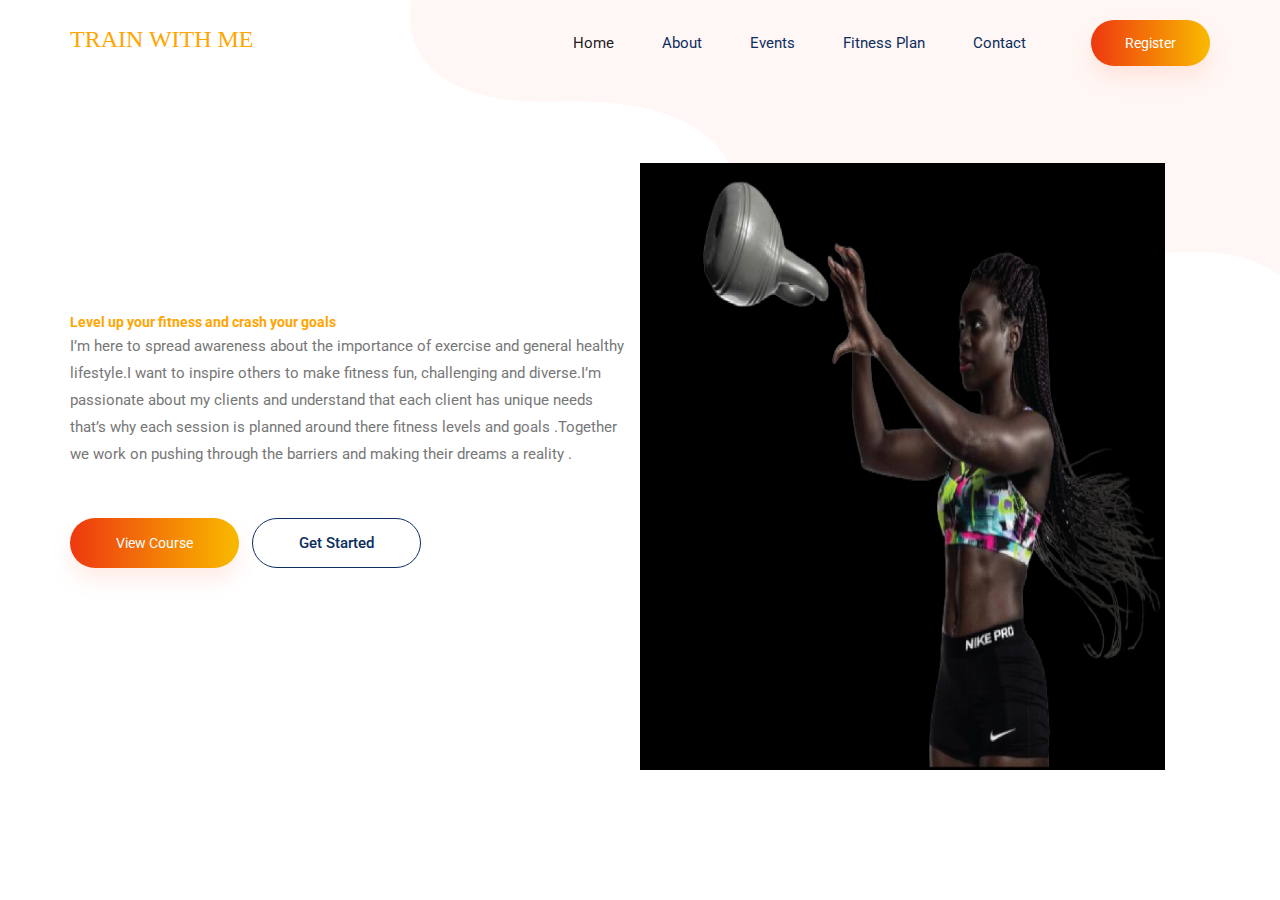
==== index.html @ f48fae8d "update" ====
<!doctype html>
<html lang="en">

<head>
    <!-- Required meta tags -->
    <meta charset="utf-8">
    <meta name="viewport" content="width=device-width, initial-scale=1, shrink-to-fit=no">
    <title>Train with Me</title>
    <link rel="icon" href="img/favicon.png">
    <!-- Bootstrap CSS -->
    <link rel="stylesheet" href="css/bootstrap.min.css">
    <!-- animate CSS -->
    <link rel="stylesheet" href="css/animate.css">
    <!-- owl carousel CSS -->
    <link rel="stylesheet" href="css/owl.carousel.min.css">
    <!-- themify CSS -->
    <link rel="stylesheet" href="css/themify-icons.css">
    <!-- flaticon CSS -->
    <link rel="stylesheet" href="css/flaticon.css">
    <!-- font awesome CSS -->
    <link rel="stylesheet" href="css/magnific-popup.css">
    <!-- swiper CSS -->
    <link rel="stylesheet" href="css/slick.css">
    <!-- style CSS -->
    <link rel="stylesheet" href="css/style.css">
</head>

<body>
    <!--::header part start::-->
    <header class="main_menu home_menu">
        <div class="container">
            <div class="row align-items-center">
                <div class="col-lg-12">
                    <nav class="navbar navbar-expand-lg navbar-light">
                         <a class="navbar-brand" href="index.html"><h3 style="color: orange ; font-family: 'Aladin', cursive;">TRAIN WITH ME </h3> </a>
                        <button class="navbar-toggler" type="button" data-toggle="collapse"
                            data-target="#navbarSupportedContent" aria-controls="navbarSupportedContent"
                            aria-expanded="false" aria-label="Toggle navigation">
                            <span class="navbar-toggler-icon"></span>
                        </button>

                        <div class="collapse navbar-collapse main-menu-item justify-content-end"
                            id="navbarSupportedContent">
                            <ul class="navbar-nav align-items-center">
                                <li class="nav-item active">
                                    <a class="nav-link" href="index.html">Home</a>
                                </li>
                                <li class="nav-item">
                                    <a class="nav-link" href="about.html">About</a>
                                </li>
                                <li class="nav-item">
                                    <a class="nav-link" href="cource.html">Events</a>
                                </li>
                                <li class="nav-item">
                                    <a class="nav-link" href="blog.html">Fitness Plan</a>
                                </li>
                                
                                <li class="nav-item">
                                    <a class="nav-link" href="contact.html">Contact</a>
                                </li>
                                <li class="d-none d-lg-block">
                                    <a class="btn_1" href="#">Register</a>
                                </li>
                            </ul>
                        </div>
                    </nav>
                </div>
            </div>
        </div>
    </header>
    <!-- Header part end-->

    <!-- banner part start-->
    <section class="banner_part">
        <div class="container">
            <div class="row align-items-center">
                <div class="col-lg-6 col-xl-6">
                    <div class="banner_text">
                        <div class="banner_text_iner">

                            <strong style="color: orange">Level up your fitness and crash your goals</strong> 
                            <p>I’m here to spread awareness about the importance of exercise and general healthy lifestyle.I want to inspire others to make fitness fun, challenging and diverse.I’m passionate about my clients and understand that each client has unique needs that’s why each session is planned around there fitness levels and goals .Together we work on pushing through the barriers and making their dreams a reality .</p>
                            <a href="#" class="btn_1">View Course </a>
                            <a href="#" class="btn_2">Get Started </a>
                        </div>
                    </div>
                </div>
            </div>
        </div>
    </section>
    <!-- banner part start-->

 
    <!-- member_counter counter end -->

  

    


   
   

    <!-- jquery plugins here-->
    <!-- jquery -->
    <script src="js/jquery-1.12.1.min.js"></script>
    <!-- popper js -->
    <script src="js/popper.min.js"></script>
    <!-- bootstrap js -->
    <script src="js/bootstrap.min.js"></script>
    <!-- easing js -->
    <script src="js/jquery.magnific-popup.js"></script>
    <!-- swiper js -->
    <script src="js/swiper.min.js"></script>
    <!-- swiper js -->
    <script src="js/masonry.pkgd.js"></script>
    <!-- particles js -->
    <script src="js/owl.carousel.min.js"></script>
    <script src="js/jquery.nice-select.min.js"></script>
    <!-- swiper js -->
    <script src="js/slick.min.js"></script>
    <script src="js/jquery.counterup.min.js"></script>
    <script src="js/waypoints.min.js"></script>
    <!-- custom js -->
    <script src="js/custom.js"></script>
</body>

</html>
---- css/themify-icons.css ----
@font-face {
	font-family: 'themify';
	src:url('../fonts/themify.eot?-fvbane');
	src:url('../fonts/themify.eot?#iefix-fvbane') format('embedded-opentype'),
		url('../fonts/themify.woff?-fvbane') format('woff'),
		url('../fonts/themify.ttf?-fvbane') format('truetype'),
		url('../fonts/themify.svg?-fvbane#themify') format('svg');
	font-weight: normal;
	font-style: normal;
}

[class^="ti-"], [class*=" ti-"] {
	font-family: 'themify';
	speak: none;
	font-style: normal;
	font-weight: normal;
	font-variant: normal;
	text-transform: none;
	line-height: 1;

	/* Better Font Rendering =========== */
	-webkit-font-smoothing: antialiased;
	-moz-osx-font-smoothing: grayscale;
}

.ti-wand:before {
	content: "\e600";
}
.ti-volume:before {
	content: "\e601";
}
.ti-user:before {
	content: "\e602";
}
.ti-unlock:before {
	content: "\e603";
}
.ti-unlink:before {
	content: "\e604";
}
.ti-trash:before {
	content: "\e605";
}
.ti-thought:before {
	content: "\e606";
}
.ti-target:before {
	content: "\e607";
}
.ti-tag:before {
	content: "\e608";
}
.ti-tablet:before {
	content: "\e609";
}
.ti-star:before {
	content: "\e60a";
}
.ti-spray:before {
	content: "\e60b";
}
.ti-signal:before {
	content: "\e60c";
}
.ti-shopping-cart:before {
	content: "\e60d";
}
.ti-shopping-cart-full:before {
	content: "\e60e";
}
.ti-settings:before {
	content: "\e60f";
}
.ti-search:before {
	content: "\e610";
}
.ti-zoom-in:before {
	content: "\e611";
}
.ti-zoom-out:before {
	content: "\e612";
}
.ti-cut:before {
	content: "\e613";
}
.ti-ruler:before {
	content: "\e614";
}
.ti-ruler-pencil:before {
	content: "\e615";
}
.ti-ruler-alt:before {
	content: "\e616";
}
.ti-bookmark:before {
	content: "\e617";
}
.ti-bookmark-alt:before {
	content: "\e618";
}
.ti-reload:before {
	content: "\e619";
}
.ti-plus:before {
	content: "\e61a";
}
.ti-pin:before {
	content: "\e61b";
}
.ti-pencil:before {
	content: "\e61c";
}
.ti-pencil-alt:before {
	content: "\e61d";
}
.ti-paint-roller:before {
	content: "\e61e";
}
.ti-paint-bucket:before {
	content: "\e61f";
}
.ti-na:before {
	content: "\e620";
}
.ti-mobile:before {
	content: "\e621";
}
.ti-minus:before {
	content: "\e622";
}
.ti-medall:before {
	content: "\e623";
}
.ti-medall-alt:before {
	content: "\e624";
}
.ti-marker:before {
	content: "\e625";
}
.ti-marker-alt:before {
	content: "\e626";
}
.ti-arrow-up:before {
	content: "\e627";
}
.ti-arrow-right:before {
	content: "\e628";
}
.ti-arrow-left:before {
	content: "\e629";
}
.ti-arrow-down:before {
	content: "\e62a";
}
.ti-lock:before {
	content: "\e62b";
}
.ti-location-arrow:before {
	content: "\e62c";
}
.ti-link:before {
	content: "\e62d";
}
.ti-layout:before {
	content: "\e62e";
}
.ti-layers:before {
	content: "\e62f";
}
.ti-layers-alt:before {
	content: "\e630";
}
.ti-key:before {
	content: "\e631";
}
.ti-import:before {
	content: "\e632";
}
.ti-image:before {
	content: "\e633";
}
.ti-heart:before {
	content: "\e634";
}
.ti-heart-broken:before {
	content: "\e635";
}
.ti-hand-stop:before {
	content: "\e636";
}
.ti-hand-open:before {
	content: "\e637";
}
.ti-hand-drag:before {
	content: "\e638";
}
.ti-folder:before {
	content: "\e639";
}
.ti-flag:before {
	content: "\e63a";
}
.ti-flag-alt:before {
	content: "\e63b";
}
.ti-flag-alt-2:before {
	content: "\e63c";
}
.ti-eye:before {
	content: "\e63d";
}
.ti-export:before {
	content: "\e63e";
}
.ti-exchange-vertical:before {
	content: "\e63f";
}
.ti-desktop:before {
	content: "\e640";
}
.ti-cup:before {
	content: "\e641";
}
.ti-crown:before {
	content: "\e642";
}
.ti-comments:before {
	content: "\e643";
}
.ti-comment:before {
	content: "\e644";
}
.ti-comment-alt:before {
	content: "\e645";
}
.ti-close:before {
	content: "\e646";
}
.ti-clip:before {
	content: "\e647";
}
.ti-angle-up:before {
	content: "\e648";
}
.ti-angle-right:before {
	content: "\e649";
}
.ti-angle-left:before {
	content: "\e64a";
}
.ti-angle-down:before {
	content: "\e64b";
}
.ti-check:before {
	content: "\e64c";
}
.ti-check-box:before {
	content: "\e64d";
}
.ti-camera:before {
	content: "\e64e";
}
.ti-announcement:before {
	content: "\e64f";
}
.ti-brush:before {
	content: "\e650";
}
.ti-briefcase:before {
	content: "\e651";
}
.ti-bolt:before {
	content: "\e652";
}
.ti-bolt-alt:before {
	content: "\e653";
}
.ti-blackboard:before {
	content: "\e654";
}
.ti-bag:before {
	content: "\e655";
}
.ti-move:before {
	content: "\e656";
}
.ti-arrows-vertical:before {
	content: "\e657";
}
.ti-arrows-horizontal:before {
	content: "\e658";
}
.ti-fullscreen:before {
	content: "\e659";
}
.ti-arrow-top-right:before {
	content: "\e65a";
}
.ti-arrow-top-left:before {
	content: "\e65b";
}
.ti-arrow-circle-up:before {
	content: "\e65c";
}
.ti-arrow-circle-right:before {
	content: "\e65d";
}
.ti-arrow-circle-left:before {
	content: "\e65e";
}
.ti-arrow-circle-down:before {
	content: "\e65f";
}
.ti-angle-double-up:before {
	content: "\e660";
}
.ti-angle-double-right:before {
	content: "\e661";
}
.ti-angle-double-left:before {
	content: "\e662";
}
.ti-angle-double-down:before {
	content: "\e663";
}
.ti-zip:before {
	content: "\e664";
}
.ti-world:before {
	content: "\e665";
}
.ti-wheelchair:before {
	content: "\e666";
}
.ti-view-list:before {
	content: "\e667";
}
.ti-view-list-alt:before {
	content: "\e668";
}
.ti-view-grid:before {
	content: "\e669";
}
.ti-uppercase:before {
	content: "\e66a";
}
.ti-upload:before {
	content: "\e66b";
}
.ti-underline:before {
	content: "\e66c";
}
.ti-truck:before {
	content: "\e66d";
}
.ti-timer:before {
	content: "\e66e";
}
.ti-ticket:before {
	content: "\e66f";
}
.ti-thumb-up:before {
	content: "\e670";
}
.ti-thumb-down:before {
	content: "\e671";
}
.ti-text:before {
	content: "\e672";
}
.ti-stats-up:before {
	content: "\e673";
}
.ti-stats-down:before {
	content: "\e674";
}
.ti-split-v:before {
	content: "\e675";
}
.ti-split-h:before {
	content: "\e676";
}
.ti-smallcap:before {
	content: "\e677";
}
.ti-shine:before {
	content: "\e678";
}
.ti-shift-right:before {
	content: "\e679";
}
.ti-shift-left:before {
	content: "\e67a";
}
.ti-shield:before {
	content: "\e67b";
}
.ti-notepad:before {
	content: "\e67c";
}
.ti-server:before {
	content: "\e67d";
}
.ti-quote-right:before {
	content: "\e67e";
}
.ti-quote-left:before {
	content: "\e67f";
}
.ti-pulse:before {
	content: "\e680";
}
.ti-printer:before {
	content: "\e681";
}
.ti-power-off:before {
	content: "\e682";
}
.ti-plug:before {
	content: "\e683";
}
.ti-pie-chart:before {
	content: "\e684";
}
.ti-paragraph:before {
	content: "\e685";
}
.ti-panel:before {
	content: "\e686";
}
.ti-package:before {
	content: "\e687";
}
.ti-music:before {
	content: "\e688";
}
.ti-music-alt:before {
	content: "\e689";
}
.ti-mouse:before {
	content: "\e68a";
}
.ti-mouse-alt:before {
	content: "\e68b";
}
.ti-money:before {
	content: "\e68c";
}
.ti-microphone:before {
	content: "\e68d";
}
.ti-menu:before {
	content: "\e68e";
}
.ti-menu-alt:before {
	content: "\e68f";
}
.ti-map:before {
	content: "\e690";
}
.ti-map-alt:before {
	content: "\e691";
}
.ti-loop:before {
	content: "\e692";
}
.ti-location-pin:before {
	content: "\e693";
}
.ti-list:before {
	content: "\e694";
}
.ti-light-bulb:before {
	content: "\e695";
}
.ti-Italic:before {
	content: "\e696";
}
.ti-info:before {
	content: "\e697";
}
.ti-infinite:before {
	content: "\e698";
}
.ti-id-badge:before {
	content: "\e699";
}
.ti-hummer:before {
	content: "\e69a";
}
.ti-home:before {
	content: "\e69b";
}
.ti-help:before {
	content: "\e69c";
}
.ti-headphone:before {
	content: "\e69d";
}
.ti-harddrives:before {
	content: "\e69e";
}
.ti-harddrive:before {
	content: "\e69f";
}
.ti-gift:before {
	content: "\e6a0";
}
.ti-game:before {
	content: "\e6a1";
}
.ti-filter:before {
	content: "\e6a2";
}
.ti-files:before {
	content: "\e6a3";
}
.ti-file:before {
	content: "\e6a4";
}
.ti-eraser:before {
	content: "\e6a5";
}
.ti-envelope:before {
	content: "\e6a6";
}
.ti-download:before {
	content: "\e6a7";
}
.ti-direction:before {
	content: "\e6a8";
}
.ti-direction-alt:before {
	content: "\e6a9";
}
.ti-dashboard:before {
	content: "\e6aa";
}
.ti-control-stop:before {
	content: "\e6ab";
}
.ti-control-shuffle:before {
	content: "\e6ac";
}
.ti-control-play:before {
	content: "\e6ad";
}
.ti-control-pause:before {
	content: "\e6ae";
}
.ti-control-forward:before {
	content: "\e6af";
}
.ti-control-backward:before {
	content: "\e6b0";
}
.ti-cloud:before {
	content: "\e6b1";
}
.ti-cloud-up:before {
	content: "\e6b2";
}
.ti-cloud-down:before {
	content: "\e6b3";
}
.ti-clipboard:before {
	content: "\e6b4";
}
.ti-car:before {
	content: "\e6b5";
}
.ti-calendar:before {
	content: "\e6b6";
}
.ti-book:before {
	content: "\e6b7";
}
.ti-bell:before {
	content: "\e6b8";
}
.ti-basketball:before {
	content: "\e6b9";
}
.ti-bar-chart:before {
	content: "\e6ba";
}
.ti-bar-chart-alt:before {
	content: "\e6bb";
}
.ti-back-right:before {
	content: "\e6bc";
}
.ti-back-left:before {
	content: "\e6bd";
}
.ti-arrows-corner:before {
	content: "\e6be";
}
.ti-archive:before {
	content: "\e6bf";
}
.ti-anchor:before {
	content: "\e6c0";
}
.ti-align-right:before {
	content: "\e6c1";
}
.ti-align-left:before {
	content: "\e6c2";
}
.ti-align-justify:before {
	content: "\e6c3";
}
.ti-align-center:before {
	content: "\e6c4";
}
.ti-alert:before {
	content: "\e6c5";
}
.ti-alarm-clock:before {
	content: "\e6c6";
}
.ti-agenda:before {
	content: "\e6c7";
}
.ti-write:before {
	content: "\e6c8";
}
.ti-window:before {
	content: "\e6c9";
}
.ti-widgetized:before {
	content: "\e6ca";
}
.ti-widget:before {
	content: "\e6cb";
}
.ti-widget-alt:before {
	content: "\e6cc";
}
.ti-wallet:before {
	content: "\e6cd";
}
.ti-video-clapper:before {
	content: "\e6ce";
}
.ti-video-camera:before {
	content: "\e6cf";
}
.ti-vector:before {
	content: "\e6d0";
}
.ti-themify-logo:before {
	content: "\e6d1";
}
.ti-themify-favicon:before {
	content: "\e6d2";
}
.ti-themify-favicon-alt:before {
	content: "\e6d3";
}
.ti-support:before {
	content: "\e6d4";
}
.ti-stamp:before {
	content: "\e6d5";
}
.ti-split-v-alt:before {
	content: "\e6d6";
}
.ti-slice:before {
	content: "\e6d7";
}
.ti-shortcode:before {
	content: "\e6d8";
}
.ti-shift-right-alt:before {
	content: "\e6d9";
}
.ti-shift-left-alt:before {
	content: "\e6da";
}
.ti-ruler-alt-2:before {
	content: "\e6db";
}
.ti-receipt:before {
	content: "\e6dc";
}
.ti-pin2:before {
	content: "\e6dd";
}
.ti-pin-alt:before {
	content: "\e6de";
}
.ti-pencil-alt2:before {
	content: "\e6df";
}
.ti-palette:before {
	content: "\e6e0";
}
.ti-more:before {
	content: "\e6e1";
}
.ti-more-alt:before {
	content: "\e6e2";
}
.ti-microphone-alt:before {
	content: "\e6e3";
}
.ti-magnet:before {
	content: "\e6e4";
}
.ti-line-double:before {
	content: "\e6e5";
}
.ti-line-dotted:before {
	content: "\e6e6";
}
.ti-line-dashed:before {
	content: "\e6e7";
}
.ti-layout-width-full:before {
	content: "\e6e8";
}
.ti-layout-width-default:before {
	content: "\e6e9";
}
.ti-layout-width-default-alt:before {
	content: "\e6ea";
}
.ti-layout-tab:before {
	content: "\e6eb";
}
.ti-layout-tab-window:before {
	content: "\e6ec";
}
.ti-layout-tab-v:before {
	content: "\e6ed";
}
.ti-layout-tab-min:before {
	content: "\e6ee";
}
.ti-layout-slider:before {
	content: "\e6ef";
}
.ti-layout-slider-alt:before {
	content: "\e6f0";
}
.ti-layout-sidebar-right:before {
	content: "\e6f1";
}
.ti-layout-sidebar-none:before {
	content: "\e6f2";
}
.ti-layout-sidebar-left:before {
	content: "\e6f3";
}
.ti-layout-placeholder:before {
	content: "\e6f4";
}
.ti-layout-menu:before {
	content: "\e6f5";
}
.ti-layout-menu-v:before {
	content: "\e6f6";
}
.ti-layout-menu-separated:before {
	content: "\e6f7";
}
.ti-layout-menu-full:before {
	content: "\e6f8";
}
.ti-layout-media-right-alt:before {
	content: "\e6f9";
}
.ti-layout-media-right:before {
	content: "\e6fa";
}
.ti-layout-media-overlay:before {
	content: "\e6fb";
}
.ti-layout-media-overlay-alt:before {
	content: "\e6fc";
}
.ti-layout-media-overlay-alt-2:before {
	content: "\e6fd";
}
.ti-layout-media-left-alt:before {
	content: "\e6fe";
}
.ti-layout-media-left:before {
	content: "\e6ff";
}
.ti-layout-media-center-alt:before {
	content: "\e700";
}
.ti-layout-media-center:before {
	content: "\e701";
}
.ti-layout-list-thumb:before {
	content: "\e702";
}
.ti-layout-list-thumb-alt:before {
	content: "\e703";
}
.ti-layout-list-post:before {
	content: "\e704";
}
.ti-layout-list-large-image:before {
	content: "\e705";
}
.ti-layout-line-solid:before {
	content: "\e706";
}
.ti-layout-grid4:before {
	content: "\e707";
}
.ti-layout-grid3:before {
	content: "\e708";
}
.ti-layout-grid2:before {
	content: "\e709";
}
.ti-layout-grid2-thumb:before {
	content: "\e70a";
}
.ti-layout-cta-right:before {
	content: "\e70b";
}
.ti-layout-cta-left:before {
	content: "\e70c";
}
.ti-layout-cta-center:before {
	content: "\e70d";
}
.ti-layout-cta-btn-right:before {
	content: "\e70e";
}
.ti-layout-cta-btn-left:before {
	content: "\e70f";
}
.ti-layout-column4:before {
	content: "\e710";
}
.ti-layout-column3:before {
	content: "\e711";
}
.ti-layout-column2:before {
	content: "\e712";
}
.ti-layout-accordion-separated:before {
	content: "\e713";
}
.ti-layout-accordion-merged:before {
	content: "\e714";
}
.ti-layout-accordion-list:before {
	content: "\e715";
}
.ti-ink-pen:before {
	content: "\e716";
}
.ti-info-alt:before {
	content: "\e717";
}
.ti-help-alt:before {
	content: "\e718";
}
.ti-headphone-alt:before {
	content: "\e719";
}
.ti-hand-point-up:before {
	content: "\e71a";
}
.ti-hand-point-right:before {
	content: "\e71b";
}
.ti-hand-point-left:before {
	content: "\e71c";
}
.ti-hand-point-down:before {
	content: "\e71d";
}
.ti-gallery:before {
	content: "\e71e";
}
.ti-face-smile:before {
	content: "\e71f";
}
.ti-face-sad:before {
	content: "\e720";
}
.ti-credit-card:before {
	content: "\e721";
}
.ti-control-skip-forward:before {
	content: "\e722";
}
.ti-control-skip-backward:before {
	content: "\e723";
}
.ti-control-record:before {
	content: "\e724";
}
.ti-control-eject:before {
	content: "\e725";
}
.ti-comments-smiley:before {
	content: "\e726";
}
.ti-brush-alt:before {
	content: "\e727";
}
.ti-youtube:before {
	content: "\e728";
}
.ti-vimeo:before {
	content: "\e729";
}
.ti-twitter:before {
	content: "\e72a";
}
.ti-time:before {
	content: "\e72b";
}
.ti-tumblr:before {
	content: "\e72c";
}
.ti-skype:before {
	content: "\e72d";
}
.ti-share:before {
	content: "\e72e";
}
.ti-share-alt:before {
	content: "\e72f";
}
.ti-rocket:before {
	content: "\e730";
}
.ti-pinterest:before {
	content: "\e731";
}
.ti-new-window:before {
	content: "\e732";
}
.ti-microsoft:before {
	content: "\e733";
}
.ti-list-ol:before {
	content: "\e734";
}
.ti-linkedin:before {
	content: "\e735";
}
.ti-layout-sidebar-2:before {
	content: "\e736";
}
.ti-layout-grid4-alt:before {
	content: "\e737";
}
.ti-layout-grid3-alt:before {
	content: "\e738";
}
.ti-layout-grid2-alt:before {
	content: "\e739";
}
.ti-layout-column4-alt:before {
	content: "\e73a";
}
.ti-layout-column3-alt:before {
	content: "\e73b";
}
.ti-layout-column2-alt:before {
	content: "\e73c";
}
.ti-instagram:before {
	content: "\e73d";
}
.ti-google:before {
	content: "\e73e";
}
.ti-github:before {
	content: "\e73f";
}
.ti-flickr:before {
	content: "\e740";
}
.ti-facebook:before {
	content: "\e741";
}
.ti-dropbox:before {
	content: "\e742";
}
.ti-dribbble:before {
	content: "\e743";
}
.ti-apple:before {
	content: "\e744";
}
.ti-android:before {
	content: "\e745";
}
.ti-save:before {
	content: "\e746";
}
.ti-save-alt:before {
	content: "\e747";
}
.ti-yahoo:before {
	content: "\e748";
}
.ti-wordpress:before {
	content: "\e749";
}
.ti-vimeo-alt:before {
	content: "\e74a";
}
.ti-twitter-alt:before {
	content: "\e74b";
}
.ti-tumblr-alt:before {
	content: "\e74c";
}
.ti-trello:before {
	content: "\e74d";
}
.ti-stack-overflow:before {
	content: "\e74e";
}
.ti-soundcloud:before {
	content: "\e74f";
}
.ti-sharethis:before {
	content: "\e750";
}
.ti-sharethis-alt:before {
	content: "\e751";
}
.ti-reddit:before {
	content: "\e752";
}
.ti-pinterest-alt:before {
	content: "\e753";
}
.ti-microsoft-alt:before {
	content: "\e754";
}
.ti-linux:before {
	content: "\e755";
}
.ti-jsfiddle:before {
	content: "\e756";
}
.ti-joomla:before {
	content: "\e757";
}
.ti-html5:before {
	content: "\e758";
}
.ti-flickr-alt:before {
	content: "\e759";
}
.ti-email:before {
	content: "\e75a";
}
.ti-drupal:before {
	content: "\e75b";
}
.ti-dropbox-alt:before {
	content: "\e75c";
}
.ti-css3:before {
	content: "\e75d";
}
.ti-rss:before {
	content: "\e75e";
}
.ti-rss-alt:before {
	content: "\e75f";
}
---- css/flaticon.css ----
/*
  	Flaticon icon font: Flaticon
  	Creation date: 09/04/2019 10:10
  	*/

@font-face {
  font-family: "Flaticon";
  src: url("../fonts/Flaticon.eot");
  src: url("../fonts/Flaticon.eot?#iefix") format("embedded-opentype"),
       url("../fonts/Flaticon.woff2") format("woff2"),
       url("../fonts/Flaticon.woff") format("woff"),
       url("../fonts/Flaticon.ttf") format("truetype"),
       url("../fonts/Flaticon.svg#Flaticon") format("svg");
  font-weight: normal;
  font-style: normal;
}

@media screen and (-webkit-min-device-pixel-ratio:0) {
  @font-face {
    font-family: "Flaticon";
    src: url("./Flaticon.svg#Flaticon") format("svg");
  }
}

[class^="flaticon-"]:before, [class*=" flaticon-"]:before,
[class^="flaticon-"]:after, [class*=" flaticon-"]:after {   
  font-family: Flaticon;
        font-size: 30px;
       font-style: normal;
       color: #fff;
}

.flaticon-growth:before { content: "\f100"; }
.flaticon-wallet:before { content: "\f101"; }
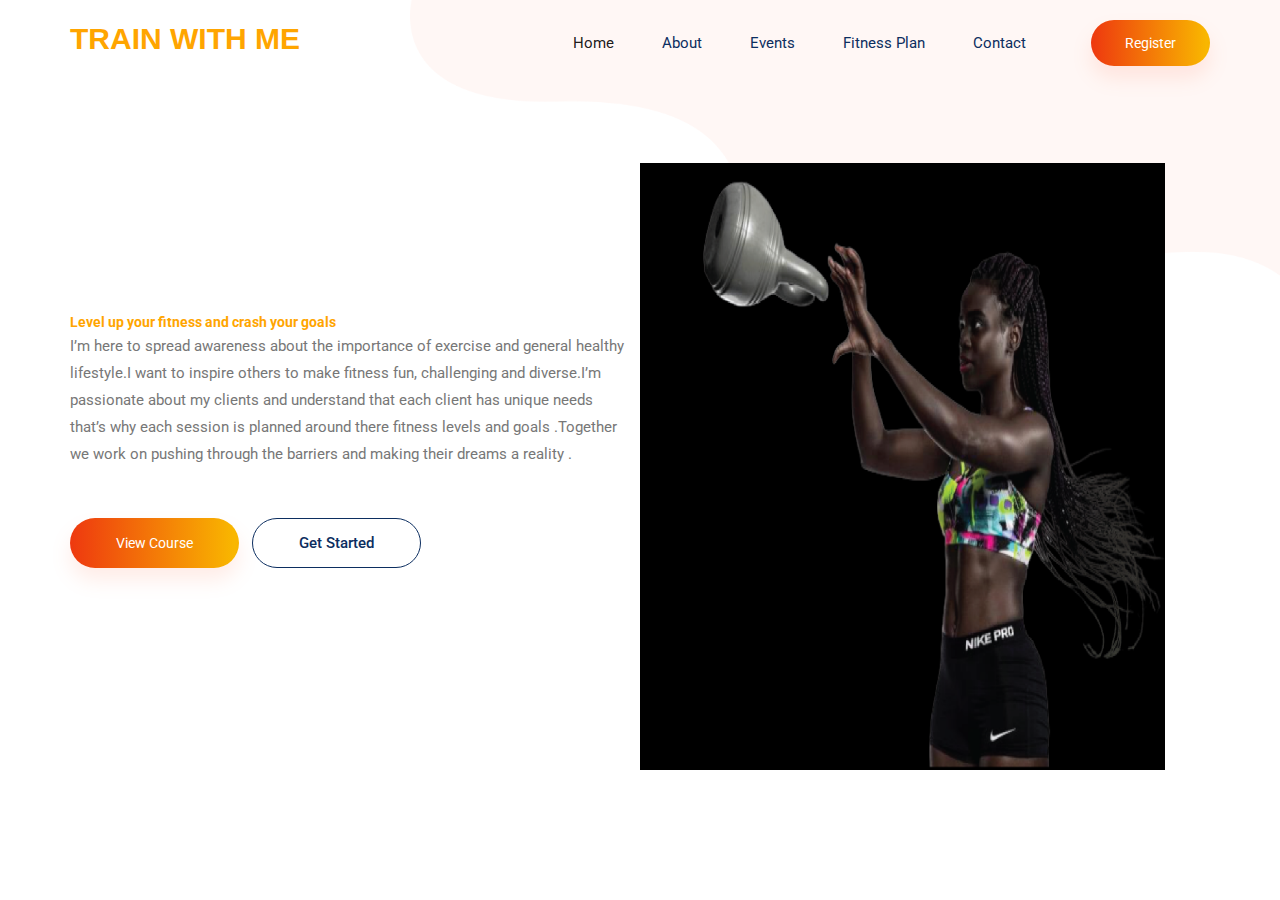
==== commit 86c64a21: "update" ====
--- a/index.html
+++ b/index.html
@@ -32,7 +32,7 @@
             <div class="row align-items-center">
                 <div class="col-lg-12">
                     <nav class="navbar navbar-expand-lg navbar-light">
-                         <a class="navbar-brand" href="index.html"><h3 style="color: orange ; font-family: 'Aladin', cursive;">TRAIN WITH ME </h3> </a>
+                         <a class="navbar-brand" href="index.html"><h2 style="color: orange ; font-family: 'Oxygen', sans-serif;">TRAIN WITH ME </h2> </a>
                         <button class="navbar-toggler" type="button" data-toggle="collapse"
                             data-target="#navbarSupportedContent" aria-controls="navbarSupportedContent"
                             aria-expanded="false" aria-label="Toggle navigation">
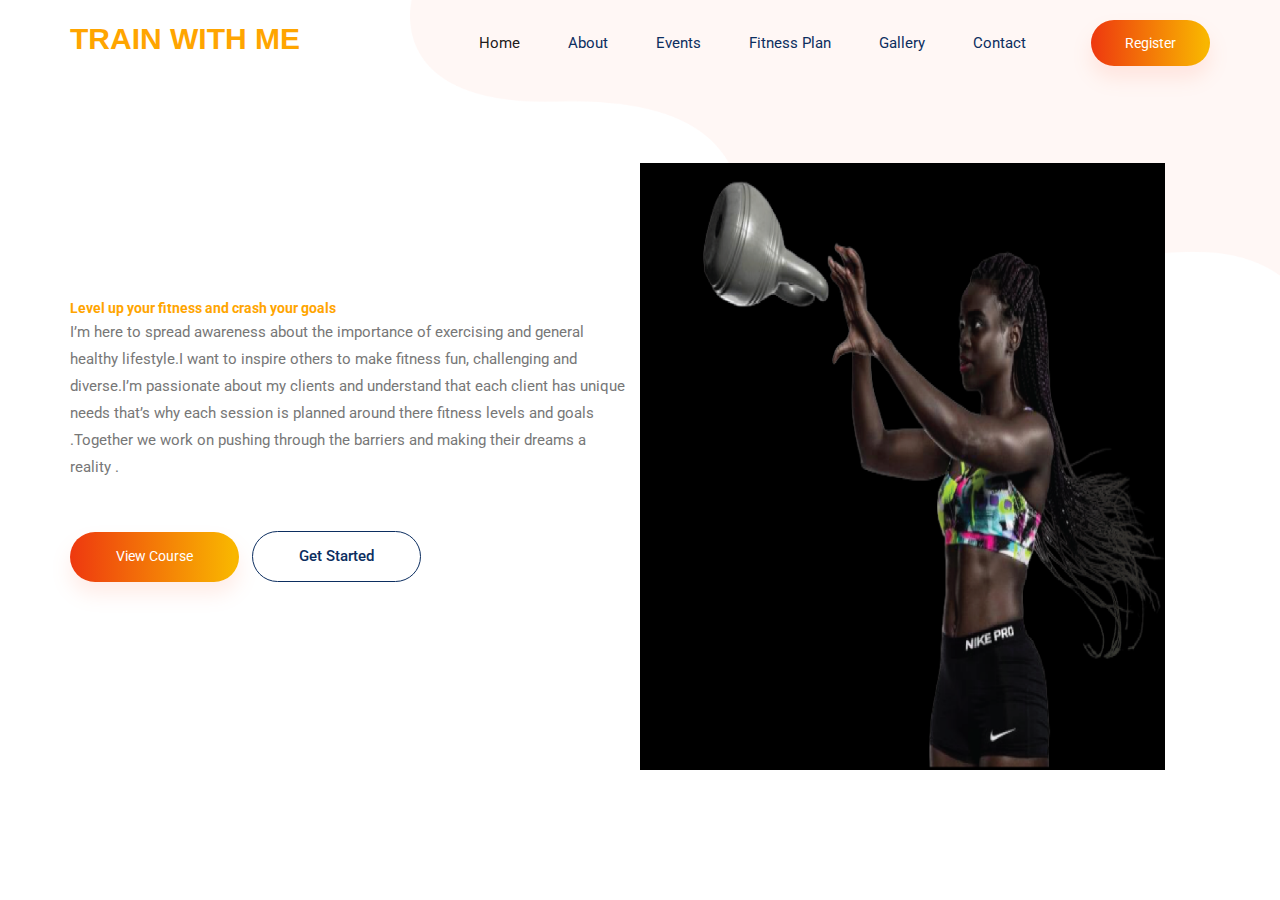
==== commit 9e67eed5: "update" ====
--- a/index.html
+++ b/index.html
@@ -54,6 +54,10 @@
                                 <li class="nav-item">
                                     <a class="nav-link" href="blog.html">Fitness Plan</a>
                                 </li>
+
+                                 <li class="nav-item">
+                                    <a class="nav-link" href="gallery.html">Gallery</a>
+                                </li>
                                 
                                 <li class="nav-item">
                                     <a class="nav-link" href="contact.html">Contact</a>
@@ -79,7 +83,7 @@
                         <div class="banner_text_iner">
 
                             <strong style="color: orange">Level up your fitness and crash your goals</strong> 
-                            <p>I’m here to spread awareness about the importance of exercise and general healthy lifestyle.I want to inspire others to make fitness fun, challenging and diverse.I’m passionate about my clients and understand that each client has unique needs that’s why each session is planned around there fitness levels and goals .Together we work on pushing through the barriers and making their dreams a reality .</p>
+                            <p>I’m here to spread awareness about the importance of exercising and general healthy lifestyle.I want to inspire others to make fitness fun, challenging and diverse.I’m passionate about my clients and understand that each client has unique needs that’s why each session is planned around there fitness levels and goals .Together we work on pushing through the barriers and making their dreams a reality .</p>
                             <a href="#" class="btn_1">View Course </a>
                             <a href="#" class="btn_2">Get Started </a>
                         </div>
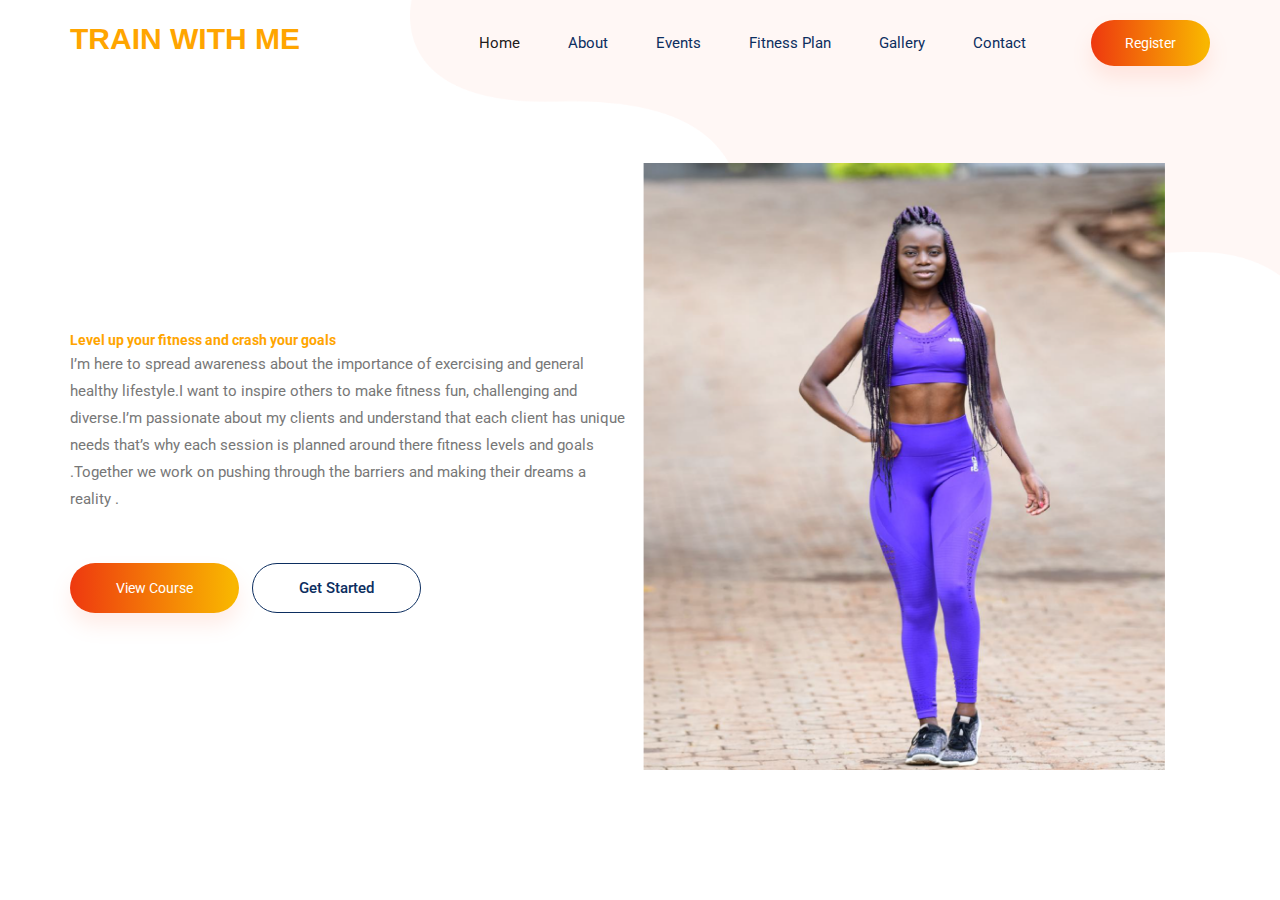
==== commit 0c04989b: "update" ====
--- a/index.html
+++ b/index.html
@@ -80,7 +80,7 @@
             <div class="row align-items-center">
                 <div class="col-lg-6 col-xl-6">
                     <div class="banner_text">
-                        <div class="banner_text_iner">
+                        <div class="banner_text_iner"> <br><br><br>
 
                             <strong style="color: orange">Level up your fitness and crash your goals</strong> 
                             <p>I’m here to spread awareness about the importance of exercising and general healthy lifestyle.I want to inspire others to make fitness fun, challenging and diverse.I’m passionate about my clients and understand that each client has unique needs that’s why each session is planned around there fitness levels and goals .Together we work on pushing through the barriers and making their dreams a reality .</p>
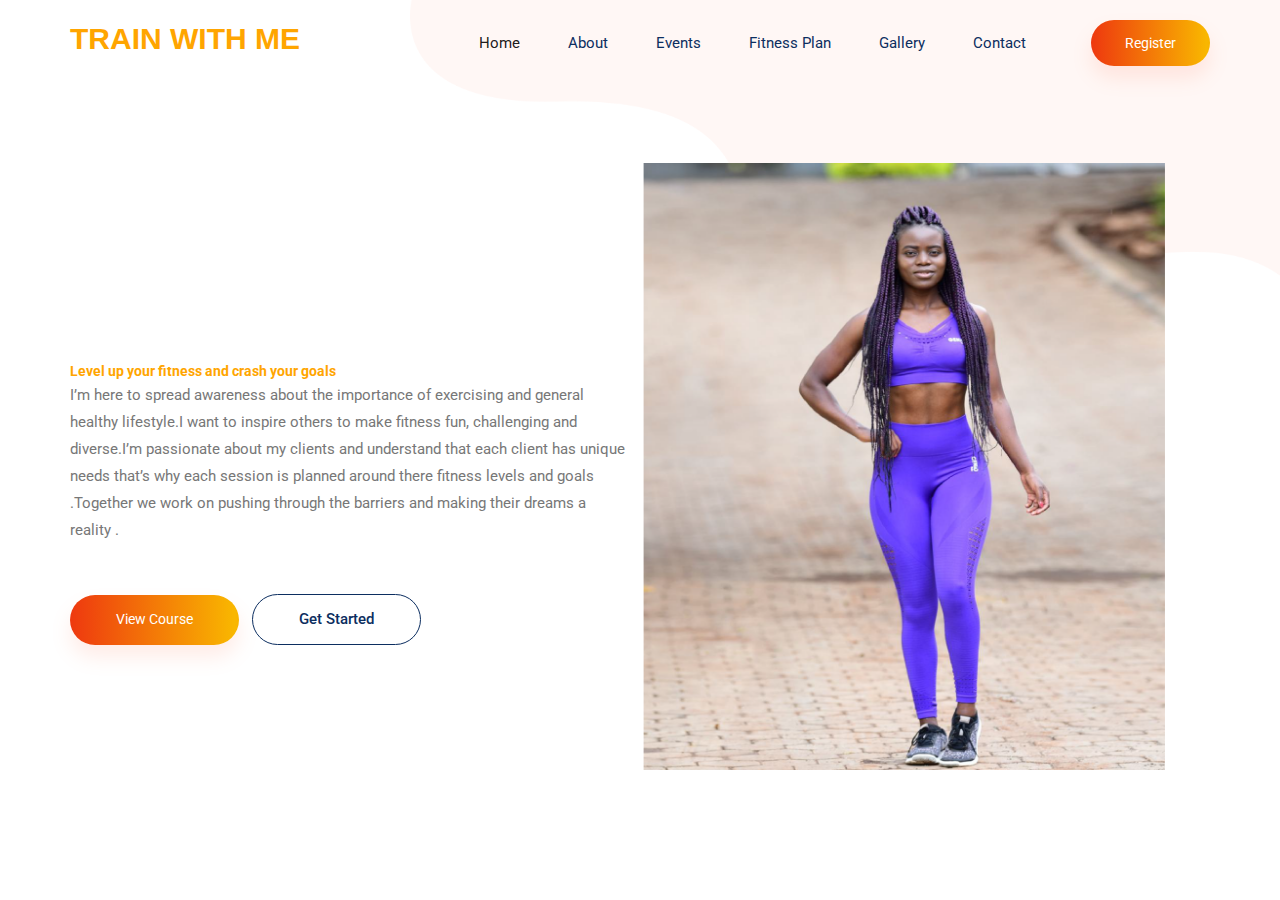
==== commit 06f6723f: "update" ====
--- a/index.html
+++ b/index.html
@@ -75,12 +75,12 @@
     <!-- Header part end-->
 
     <!-- banner part start-->
-    <section class="banner_part">
+    <section class="banner_part"><br><br><br>
         <div class="container">
             <div class="row align-items-center">
                 <div class="col-lg-6 col-xl-6">
                     <div class="banner_text">
-                        <div class="banner_text_iner"> <br><br><br>
+                        <div class="banner_text_iner">
 
                             <strong style="color: orange">Level up your fitness and crash your goals</strong> 
                             <p>I’m here to spread awareness about the importance of exercising and general healthy lifestyle.I want to inspire others to make fitness fun, challenging and diverse.I’m passionate about my clients and understand that each client has unique needs that’s why each session is planned around there fitness levels and goals .Together we work on pushing through the barriers and making their dreams a reality .</p>
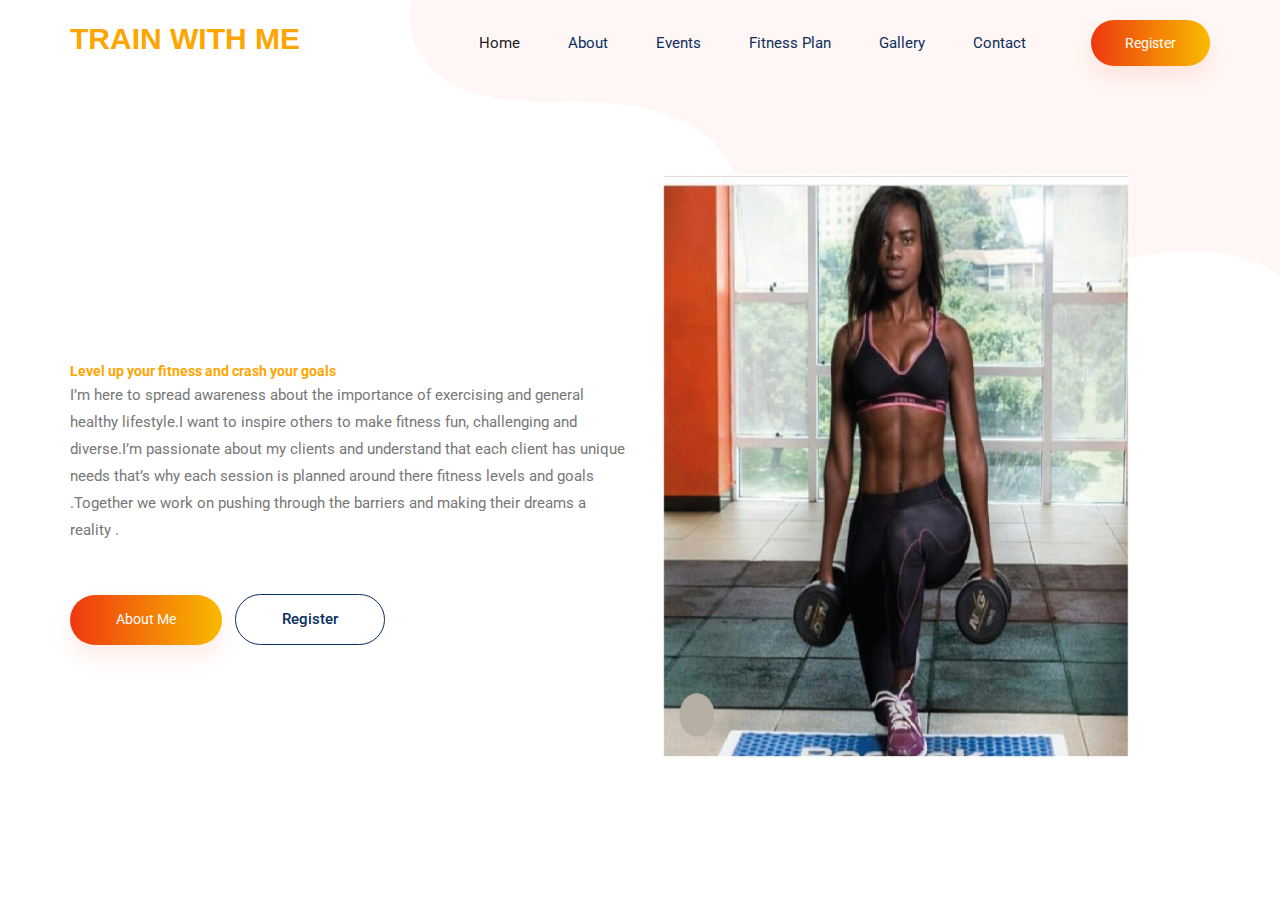
==== commit 2872dbaa: "update" ====
--- a/index.html
+++ b/index.html
@@ -63,7 +63,7 @@
                                     <a class="nav-link" href="contact.html">Contact</a>
                                 </li>
                                 <li class="d-none d-lg-block">
-                                    <a class="btn_1" href="#">Register</a>
+                                    <a class="btn_1" href="contact.html">Register</a>
                                 </li>
                             </ul>
                         </div>
@@ -84,8 +84,8 @@
 
                             <strong style="color: orange">Level up your fitness and crash your goals</strong> 
                             <p>I’m here to spread awareness about the importance of exercising and general healthy lifestyle.I want to inspire others to make fitness fun, challenging and diverse.I’m passionate about my clients and understand that each client has unique needs that’s why each session is planned around there fitness levels and goals .Together we work on pushing through the barriers and making their dreams a reality .</p>
-                            <a href="#" class="btn_1">View Course </a>
-                            <a href="#" class="btn_2">Get Started </a>
+                            <a href="about.html" class="btn_1">About Me </a>
+                            <a href="contact.html" class="btn_2">Register </a>
                         </div>
                     </div>
                 </div>
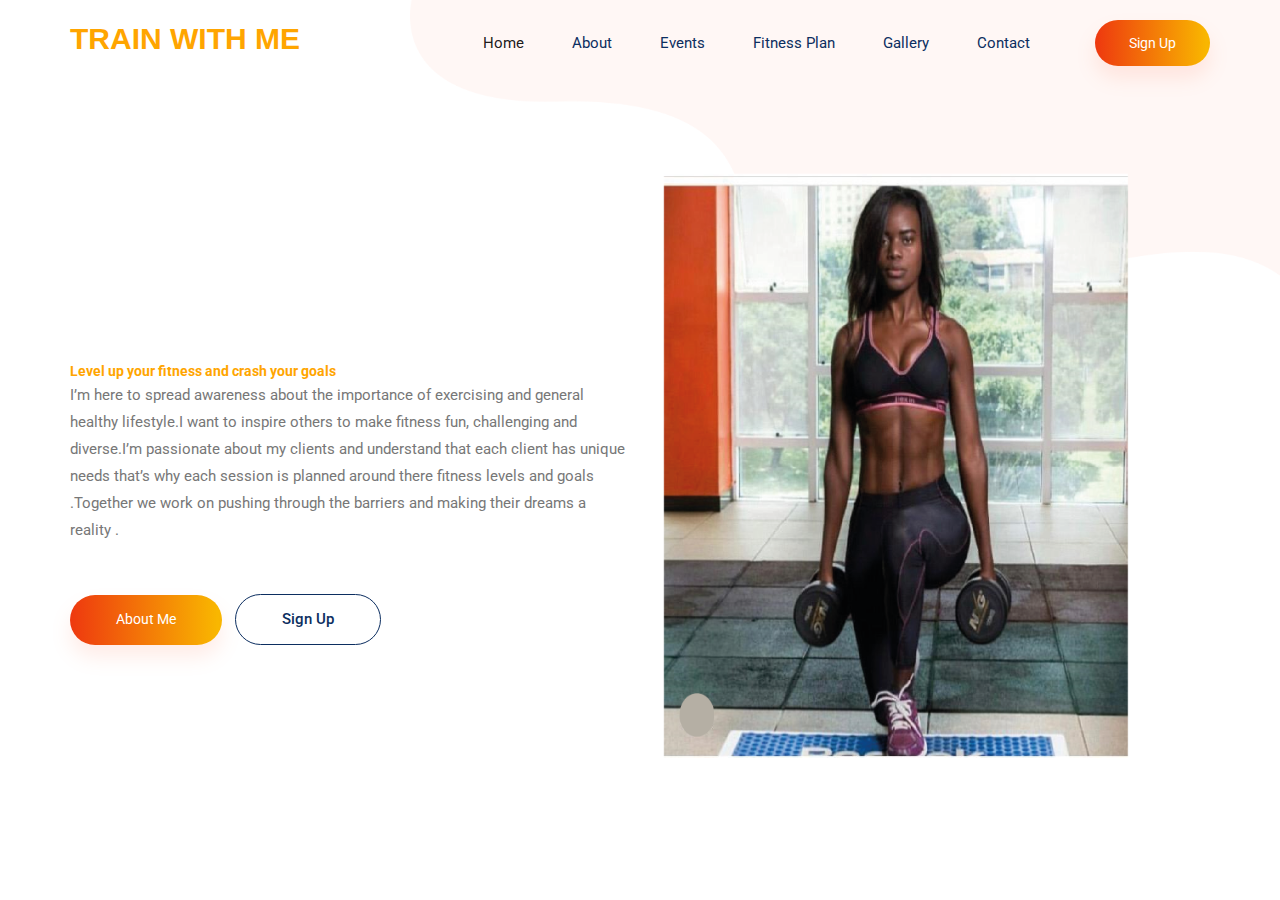
==== commit 7f6440d4: "sign up" ====
--- a/index.html
+++ b/index.html
@@ -63,7 +63,7 @@
                                     <a class="nav-link" href="contact.html">Contact</a>
                                 </li>
                                 <li class="d-none d-lg-block">
-                                    <a class="btn_1" href="contact.html">Register</a>
+                                    <a class="btn_1" href="contact.html">Sign Up</a>
                                 </li>
                             </ul>
                         </div>
@@ -85,7 +85,7 @@
                             <strong style="color: orange">Level up your fitness and crash your goals</strong> 
                             <p>I’m here to spread awareness about the importance of exercising and general healthy lifestyle.I want to inspire others to make fitness fun, challenging and diverse.I’m passionate about my clients and understand that each client has unique needs that’s why each session is planned around there fitness levels and goals .Together we work on pushing through the barriers and making their dreams a reality .</p>
                             <a href="about.html" class="btn_1">About Me </a>
-                            <a href="contact.html" class="btn_2">Register </a>
+                            <a href="contact.html" class="btn_2">Sign Up </a>
                         </div>
                     </div>
                 </div>
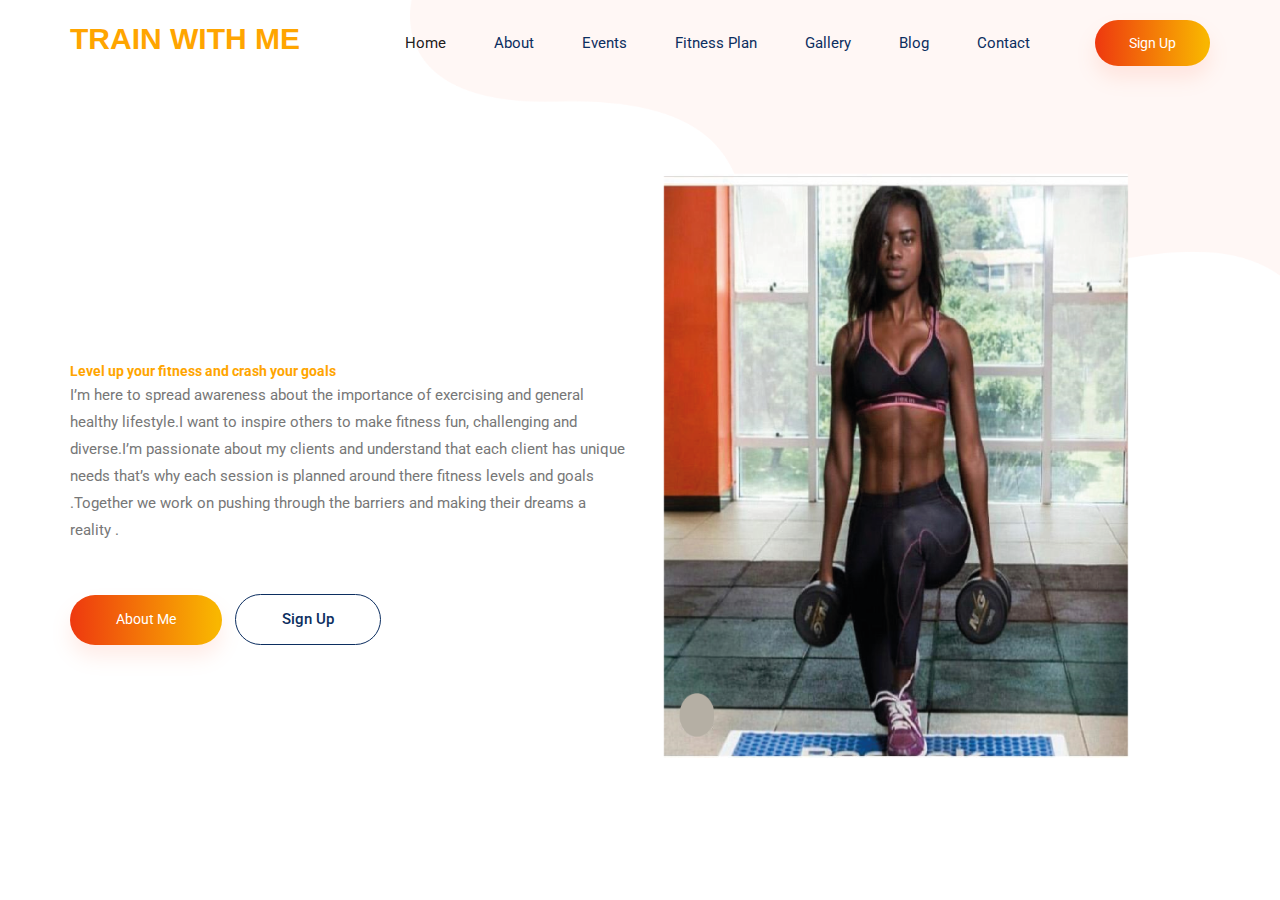
==== commit a6c1a9c1: "blog update" ====
--- a/index.html
+++ b/index.html
@@ -57,6 +57,9 @@
 
                                  <li class="nav-item">
                                     <a class="nav-link" href="gallery.html">Gallery</a>
+                                </li>
+                                <li class="nav-item">
+                                    <a class="nav-link" href="myblog.html">Blog</a>
                                 </li>
                                 
                                 <li class="nav-item">
